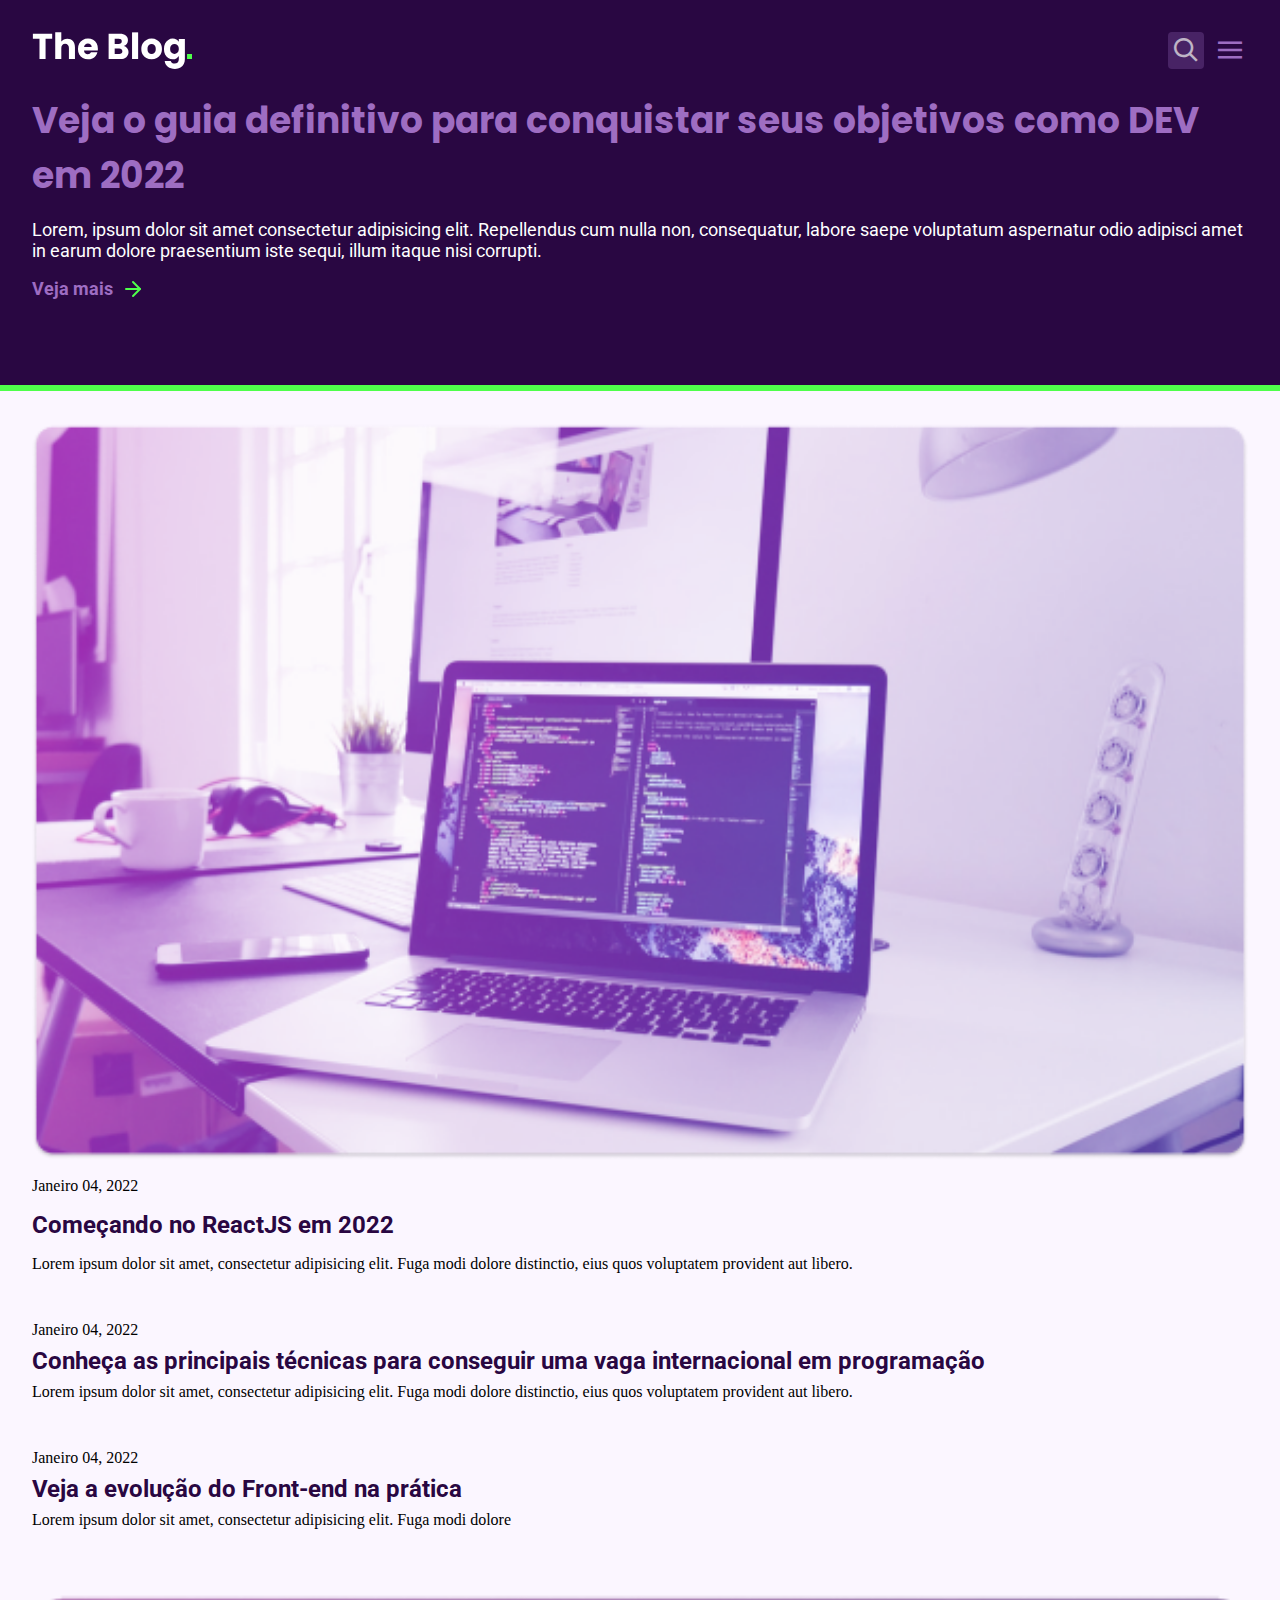
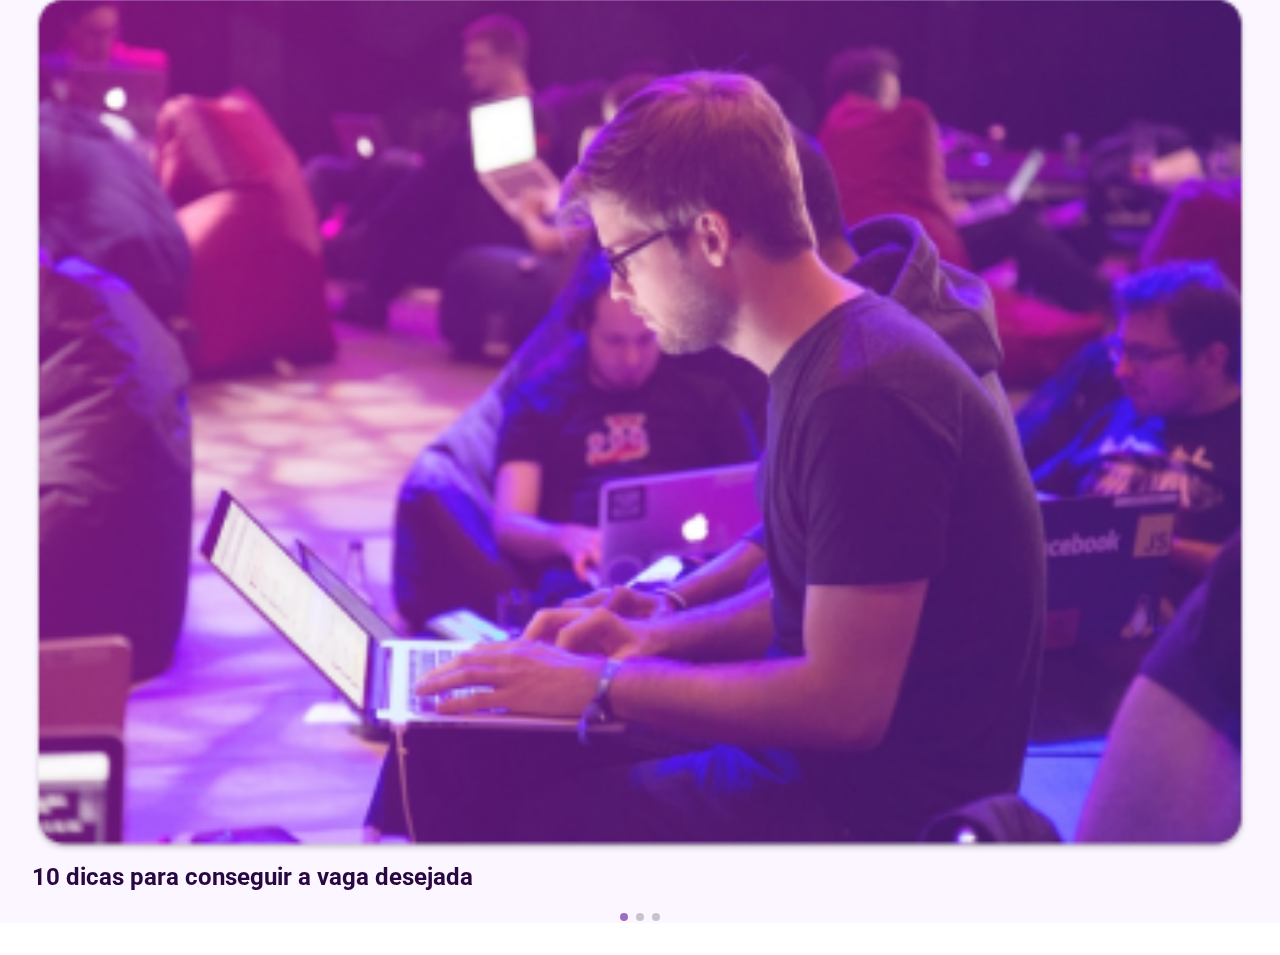
==== index.html @ efb83056 "first commit" ====
<!DOCTYPE html>
<html lang="PT-br">
  <head>
    <!-- PAGE INFO -->
    <meta charset="UTF-8" />
    <meta name="viewport" content="width=device-width, initial-scale=1.0" />
    <title>The Blog</title>

    <!-- ICONS -->
    <link rel="stylesheet" href="assets/fonts/style.css" />

    <!-- STYLES -->
    <link rel="stylesheet" href="./styles/global.css" />
    <link rel="stylesheet" href="./styles/header.css" />
    <link rel="stylesheet" href="./styles/main.css" />

    <!-- FONTS -->
    <link rel="preconnect" href="https://fonts.googleapis.com" />
    <link rel="preconnect" href="https://fonts.gstatic.com" crossorigin />
    <link
      href="https://fonts.googleapis.com/css2?family=Poppins:wght@700&family=Roboto:wght@400;700&display=swap"
      rel="stylesheet"
    />

    <!-- SWIPER -->
    <link
      rel="stylesheet"
      href="https://unpkg.com/swiper@8/swiper-bundle.min.css"
    />
  </head>
  <body>
    <header id="header">
      <nav>
        <img src="assets/images/logo.svg" alt="" />
        <div class="icons">
          <div class="icon icon-search"></div>
          <div class="icon icon-menu"></div>
        </div>
      </nav>

      <section class="mainHeader">
        <h1>
          Veja o guia definitivo para conquistar seus objetivos como DEV em 2022
        </h1>
        <p>
          Lorem, ipsum dolor sit amet consectetur adipisicing elit. Repellendus
          cum nulla non, consequatur, labore saepe voluptatum aspernatur odio
          adipisci amet in earum dolore praesentium iste sequi, illum itaque
          nisi corrupti.
        </p>
        <div>
          <a href=""
            >Veja mais <img src="assets/images/arrow-right.svg" alt=""
          /></a>
        </div>
      </section>
    </header>
    <main id="main">
      <div class="top-posts">
        <div class="main-post">
          <img src="assets/images/post-1.png" alt="" />
          <p>Janeiro 04, 2022</p>
          <a href="">
            <h2>Começando no ReactJS em 2022</h2>
          </a>
          <p>
            Lorem ipsum dolor sit amet, consectetur adipisicing elit. Fuga modi
            dolore distinctio, eius quos voluptatem provident aut libero.
          </p>
        </div>
        <div class="side-posts">
          <div class="side-post">
            <p>Janeiro 04, 2022</p>
            <a href="">
              <h2>
                Conheça as principais técnicas para conseguir uma vaga
                internacional em programação
              </h2>
            </a>
            <p>
              Lorem ipsum dolor sit amet, consectetur adipisicing elit. Fuga
              modi dolore distinctio, eius quos voluptatem provident aut libero.
            </p>
          </div>
          <div class="side-post">
            <p>Janeiro 04, 2022</p>
            <a href="">
              <h2>Veja a evolução do Front-end na prática</h2>
            </a>
            <p>
              Lorem ipsum dolor sit amet, consectetur adipisicing elit. Fuga
              modi dolore
            </p>
          </div>
        </div>
      </div>
      <div class="bottom-posts swiper">
        <div class="swiper-wrapper">
          <div class="bottom-post swiper-slide">
            <img src="assets/images/post-2.png" alt="" />
            <p>Janeiro 04, 2022</p>
            <a href="">
              <h2>10 dicas para conseguir a vaga desejada</h2>
            </a>
            <p>
              Lorem ipsum dolor sit amet, consectetur adipisicing elit. Fuga
              modi dolore
            </p>
          </div>
          <div class="bottom-post swiper-slide">
            <img src="assets/images/post-3.png" alt="" />
            <p>Janeiro 04, 2022</p>
            <a href="">
              <h2>Deixe seu código mais semântico com essas dicas</h2>
            </a>
            <p>
              Lorem ipsum dolor sit amet, consectetur adipisicing elit. Fuga
              modi dolore
            </p>
          </div>
          <div class="bottom-post swiper-slide">
            <img src="assets/images/post-4.png" alt="" />
            <p>Janeiro 04, 2022</p>
            <a href="">
              <h2>Use essas dicas nas suas aplicações mobile</h2>
            </a>
            <p>
              Lorem ipsum dolor sit amet, consectetur adipisicing elit. Fuga
              modi dolore
            </p>
          </div>
        </div>
      </div>

      <div class="swiper-pagination"></div>
    </main>

    <script src="https://unpkg.com/swiper@8/swiper-bundle.min.js"></script>

    <script src="main.js"></script>
  </body>
</html>
---- assets/fonts/style.css ----
@font-face {
  font-family: 'icomoon';
  src:  url('fonts/icomoon.eot?vohsoa');
  src:  url('fonts/icomoon.eot?vohsoa#iefix') format('embedded-opentype'),
    url('fonts/icomoon.ttf?vohsoa') format('truetype'),
    url('fonts/icomoon.woff?vohsoa') format('woff'),
    url('fonts/icomoon.svg?vohsoa#icomoon') format('svg');
  font-weight: normal;
  font-style: normal;
  font-display: block;
}

[class^="icon-"], [class*=" icon-"] {
  /* use !important to prevent issues with browser extensions that change fonts */
  font-family: 'icomoon' !important;
  speak: never;
  font-style: normal;
  font-weight: normal;
  font-variant: normal;
  text-transform: none;
  line-height: 1;

  /* Better Font Rendering =========== */
  -webkit-font-smoothing: antialiased;
  -moz-osx-font-smoothing: grayscale;
}

.icon-search:before {
  content: "\e900";
}
.icon-close:before {
  content: "\e901";
}
.icon-menu:before {
  content: "\e902";
}
---- styles/global.css ----
* {
  margin: 0;
  padding: 0;
  box-sizing: border-box;
}

ul {
  list-style: none;
}

a {
  text-decoration: none;
}

img {
  width: 100%;
  height: auto;
}

h1, h2 {
  font: 700 1.5rem var(--body-font);
  color: var(--purple-bg);
}

:root {

  /* colors */
  --purple-bg: #290742;
  --dark-bg: #170027;
  --button-bg: #9e6dc2;
  --button-bg-t: #9f6dc264;
  --white: #fff;
  --light-purple: #fbf6ff;
  --green: #4fff4b;

  /* fonts */
  --title-font: 'Poppins', sans-serif;
  --body-font: 'Roboto', sans-serif;
}
---- styles/header.css ----
#header {
  background: var(--purple-bg);
  padding: 2rem;
  border-bottom: 6px solid var(--green);
}

#header nav {
  display: flex;
  justify-content: space-between;
  margin-bottom: 1.5rem;
}

#header nav img {
  width: 10rem;
}

#header .icons {
  display: flex;
  align-items: center;
  gap: 0.5rem;

  font-size: 1.5rem;
}

#header .icon {
  height: 100%;
  width: 2.25rem;
  
  display: grid;
  align-items: center;
  justify-content: center;
}

#header .icon-search {
  background: var(--button-bg-t);
  opacity: 0.7;
  color: var(--white);

  border-radius: 4px;
}

#header .icon-menu {
  color: var(--button-bg);
}

#header .mainHeader {
  display: flex;
  flex-direction: column;
  gap: 1rem;
}

#header .mainHeader h1 {
  font: 700 2.25rem var(--title-font);
  color: var(--button-bg);
}

#header .mainHeader p {
  font: 400 1.125rem var(--body-font);
  color: var(--white);
  display: flex;
}

#header .mainHeader a {
  display: flex;
  align-items: center;
  gap: 0.5rem;
  
  font: 700 1.125rem var(--body-font);
  color: var(--button-bg);
}

#header .mainHeader img {
  width: 1.5rem;
}

#header .mainHeader div {
  margin-bottom: 3.25rem;
}
---- styles/main.css ----
#main {
  background: var(--light-purple);
  padding: 2rem;
  margin-bottom: 2rem;
}

#main h2 {
  font: 700 1.5rem var(--body-font);
}

#main .top-posts {
  display: flex;
  flex-direction: column;
  gap: 3rem;
  margin-bottom: 4rem;
}

#main .side-posts {
  display: flex;
  flex-direction: column;
  gap: 3rem;
}

#main .main-post {
  display: flex;
  flex-direction: column;
  gap: 1rem;
}

#main .side-post {
  display: flex;
  flex-direction: column;
  gap: 0.5rem;
}

#main .bottom-posts {
  display: flex;
  flex-direction: column;
  gap: 1.875rem;
}

#main .bottom-post {
  display: flex;
  flex-direction: column;
  gap: 0.5rem;
}

#main .bottom-post p {
  visibility: hidden;
  position: absolute;
  z-index: -1;
}

#main .swiper-pagination-bullet {
  width: 0.5rem;
  height: 0.5rem;
}

#main .swiper-pagination-bullet-active {
  background: var(--button-bg);
}

#main .swiper-pagination-bullets.swiper-pagination-horizontal {
  margin-top: 1rem;
  bottom: auto;
}
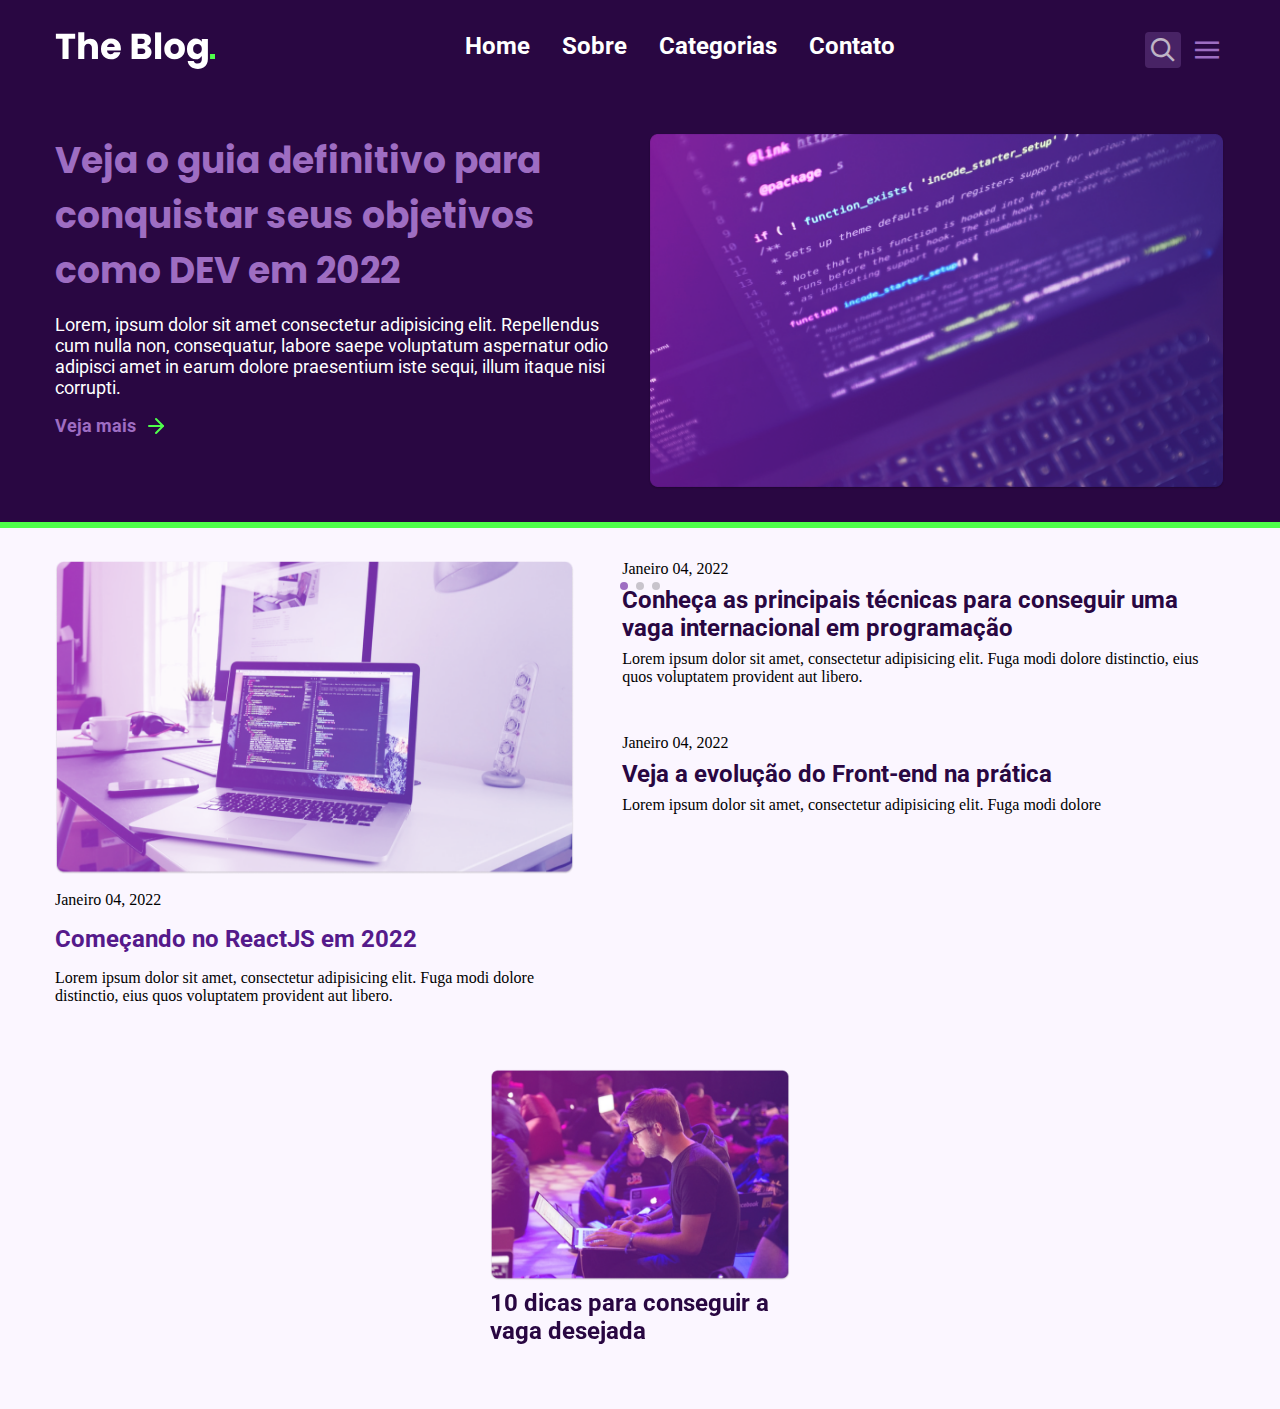
==== commit dc1c118f: "responsive to desktop" ====
--- a/index.html
+++ b/index.html
@@ -29,33 +29,47 @@
     />
   </head>
   <body>
-    <header id="header">
-      <nav>
+    <header id="header" class="container">
+      <nav class="">
         <img src="assets/images/logo.svg" alt="" />
+        <div class="menu">
+          <ul>
+            <li><a class="title" href="#home">Home</a></li>
+            <li><a class="title" href="#about">Sobre</a></li>
+            <li><a class="title" href="#categories">Categorias</a></li>
+            <li><a class="title" href="#contact">Contato</a></li>
+          </ul>
+        </div>
         <div class="icons">
           <div class="icon icon-search"></div>
-          <div class="icon icon-menu"></div>
+          <div class="icon toggle icon-menu"></div>
+          <div class="icon toggle icon-close"></div>
         </div>
       </nav>
 
-      <section class="mainHeader">
-        <h1>
-          Veja o guia definitivo para conquistar seus objetivos como DEV em 2022
-        </h1>
-        <p>
-          Lorem, ipsum dolor sit amet consectetur adipisicing elit. Repellendus
-          cum nulla non, consequatur, labore saepe voluptatum aspernatur odio
-          adipisci amet in earum dolore praesentium iste sequi, illum itaque
-          nisi corrupti.
-        </p>
-        <div>
-          <a href=""
-            >Veja mais <img src="assets/images/arrow-right.svg" alt=""
-          /></a>
+      <section>
+        <div class="mainHeader">
+          <h1 class="title">
+            Veja o guia definitivo para conquistar seus objetivos como DEV em
+            2022
+          </h1>
+          <p>
+            Lorem, ipsum dolor sit amet consectetur adipisicing elit.
+            Repellendus cum nulla non, consequatur, labore saepe voluptatum
+            aspernatur odio adipisci amet in earum dolore praesentium iste
+            sequi, illum itaque nisi corrupti.
+          </p>
+          <div>
+            <a href=""
+              >Veja mais <img src="assets/images/arrow-right.svg" alt=""
+            /></a>
+          </div>
         </div>
+        <img class="showImg" src="assets/images/featured-image.png" alt="" />
       </section>
     </header>
-    <main id="main">
+
+    <main id="main" class="container">
       <div class="top-posts">
         <div class="main-post">
           <img src="assets/images/post-1.png" alt="" />
@@ -72,7 +86,7 @@
           <div class="side-post">
             <p>Janeiro 04, 2022</p>
             <a href="">
-              <h2>
+              <h2 class="title">
                 Conheça as principais técnicas para conseguir uma vaga
                 internacional em programação
               </h2>
@@ -85,7 +99,7 @@
           <div class="side-post">
             <p>Janeiro 04, 2022</p>
             <a href="">
-              <h2>Veja a evolução do Front-end na prática</h2>
+              <h2 class="title">Veja a evolução do Front-end na prática</h2>
             </a>
             <p>
               Lorem ipsum dolor sit amet, consectetur adipisicing elit. Fuga
@@ -100,7 +114,7 @@
             <img src="assets/images/post-2.png" alt="" />
             <p>Janeiro 04, 2022</p>
             <a href="">
-              <h2>10 dicas para conseguir a vaga desejada</h2>
+              <h2 class="title">10 dicas para conseguir a vaga desejada</h2>
             </a>
             <p>
               Lorem ipsum dolor sit amet, consectetur adipisicing elit. Fuga
@@ -111,7 +125,9 @@
             <img src="assets/images/post-3.png" alt="" />
             <p>Janeiro 04, 2022</p>
             <a href="">
-              <h2>Deixe seu código mais semântico com essas dicas</h2>
+              <h2 class="title">
+                Deixe seu código mais semântico com essas dicas
+              </h2>
             </a>
             <p>
               Lorem ipsum dolor sit amet, consectetur adipisicing elit. Fuga
@@ -122,7 +138,7 @@
             <img src="assets/images/post-4.png" alt="" />
             <p>Janeiro 04, 2022</p>
             <a href="">
-              <h2>Use essas dicas nas suas aplicações mobile</h2>
+              <h2 class="title">Use essas dicas nas suas aplicações mobile</h2>
             </a>
             <p>
               Lorem ipsum dolor sit amet, consectetur adipisicing elit. Fuga
--- a/styles/global.css
+++ b/styles/global.css
@@ -17,9 +17,17 @@
   height: auto;
 }
 
-h1, h2 {
-  font: 700 1.5rem var(--body-font);
+.title {
+  font: 700 1rem var(--body-font);
   color: var(--purple-bg);
+}
+
+h1.title {
+  font-size: 2.25rem;
+}
+
+h2.title {
+  font-size: 1.5rem;
 }
 
 :root {
@@ -36,4 +44,10 @@
   /* fonts */
   --title-font: 'Poppins', sans-serif;
   --body-font: 'Roboto', sans-serif;
+}
+
+@media screen and (min-width: 1024px) {
+  .swiper {
+    width: 300px;
+  }
 }--- a/styles/header.css
+++ b/styles/header.css
@@ -14,6 +14,17 @@
   width: 10rem;
 }
 
+#header nav .menu {
+  opacity: 0;
+  visibility: hidden;
+
+  position: absolute;
+  z-index: -1;
+  top: -20rem;
+
+  transition: 0.2s;
+}
+
 #header .icons {
   display: flex;
   align-items: center;
@@ -23,10 +34,10 @@
 }
 
 #header .icon {
-  height: 100%;
+  height: 2.25rem;
   width: 2.25rem;
   
-  display: grid;
+  display: flex;
   align-items: center;
   justify-content: center;
 }
@@ -39,9 +50,89 @@
   border-radius: 4px;
 }
 
-#header .icon-menu {
-  color: var(--button-bg);
-}
+#header .toggle {
+  color: var(--button-bg);
+}
+
+/* ---- MENU MOBILE ATIVO ---- */
+
+#header nav.show ul {
+  display: grid;
+  gap: 4rem;  
+}
+
+#header nav.show .menu {
+  display: grid;
+  place-content: center;
+
+  opacity: 1;
+  visibility: visible;
+
+  background: var(--purple-bg);
+
+  height: 100vh;
+  width: 100vw;
+
+  position: fixed;
+  top: 0;
+  left: 0;
+  z-index: 11;
+}
+
+#header nav ul li {
+  text-align: center;
+}
+
+#header nav ul li a {
+  color: var(--white);
+  font-size: 1.5rem;
+  transition: color 0.2s;
+  position: relative;
+}
+
+#header nav ul li a:hover {
+  color: var(--button-bg);
+}
+
+nav ul li a::after {
+  content: "";
+  width: 0%;
+  height: 2px;
+  background: var(--green);
+
+  position: absolute;
+  left: 0;
+  bottom: -1.5rem;
+
+  transition: width 0.2s;
+}
+
+nav ul li a:hover::after {
+  width: 100%;
+}
+
+#header nav .icon-close {
+  visibility: hidden;
+  opacity: 0;
+
+  position: absolute;
+  right: 2.25rem;
+  top: -1.5rem;
+  z-index: -1;
+
+  transition: 0.2s;
+}
+
+#header nav.show .icon-close {
+  visibility: visible;
+  opacity: 1;
+
+  position: absolute;
+  top: 2rem;
+  z-index: 11;
+}
+
+/* ---- CONTEÚDO PRINCIPAL ---- */
 
 #header .mainHeader {
   display: flex;
@@ -76,3 +167,56 @@
 #header .mainHeader div {
   margin-bottom: 3.25rem;
 }
+
+#header .showImg {
+  width: 1px;
+  visibility: hidden;
+  opacity: 0;
+  position: absolute;
+  z-index: -1;
+}
+
+@media screen and (min-width: 1024px) {
+  #header {
+    display: flex;
+    flex-direction: column;
+    align-items: center;
+  }
+
+  #header nav {
+    margin-bottom: 4rem;
+    width: 73.125rem;
+  }
+
+  #header nav .menu {
+    opacity: 1;
+    visibility: visible;
+    position: relative;
+    z-index: 0;
+    top: auto;
+  }
+
+  #header nav ul {
+    display: flex;
+    gap: 2rem;
+  }
+
+  #header .showImg {
+    position: relative;
+    visibility: visible;
+    opacity: 1;
+    z-index: 0;
+    width: 36.6rem;
+  }
+
+  #header section {
+    display: flex;
+    gap: 2rem;
+    justify-content: center;
+    width: 73.125rem;
+  }
+
+  #header .mainHeader {
+    width: 35.62rem;
+  }
+}--- a/styles/main.css
+++ b/styles/main.css
@@ -1,7 +1,6 @@
 #main {
   background: var(--light-purple);
-  padding: 2rem;
-  margin-bottom: 2rem;
+  padding: 2rem 2rem 4rem;
 }
 
 #main h2 {
@@ -63,4 +62,17 @@
 #main .swiper-pagination-bullets.swiper-pagination-horizontal {
   margin-top: 1rem;
   bottom: auto;
+}
+
+@media screen and (min-width: 1024px) {
+  #main {
+    display: flex;
+    flex-direction: column;
+    align-items: center;
+  }
+
+  #main .top-posts {
+    flex-direction: row;
+    width: 73.125rem;
+  }
 }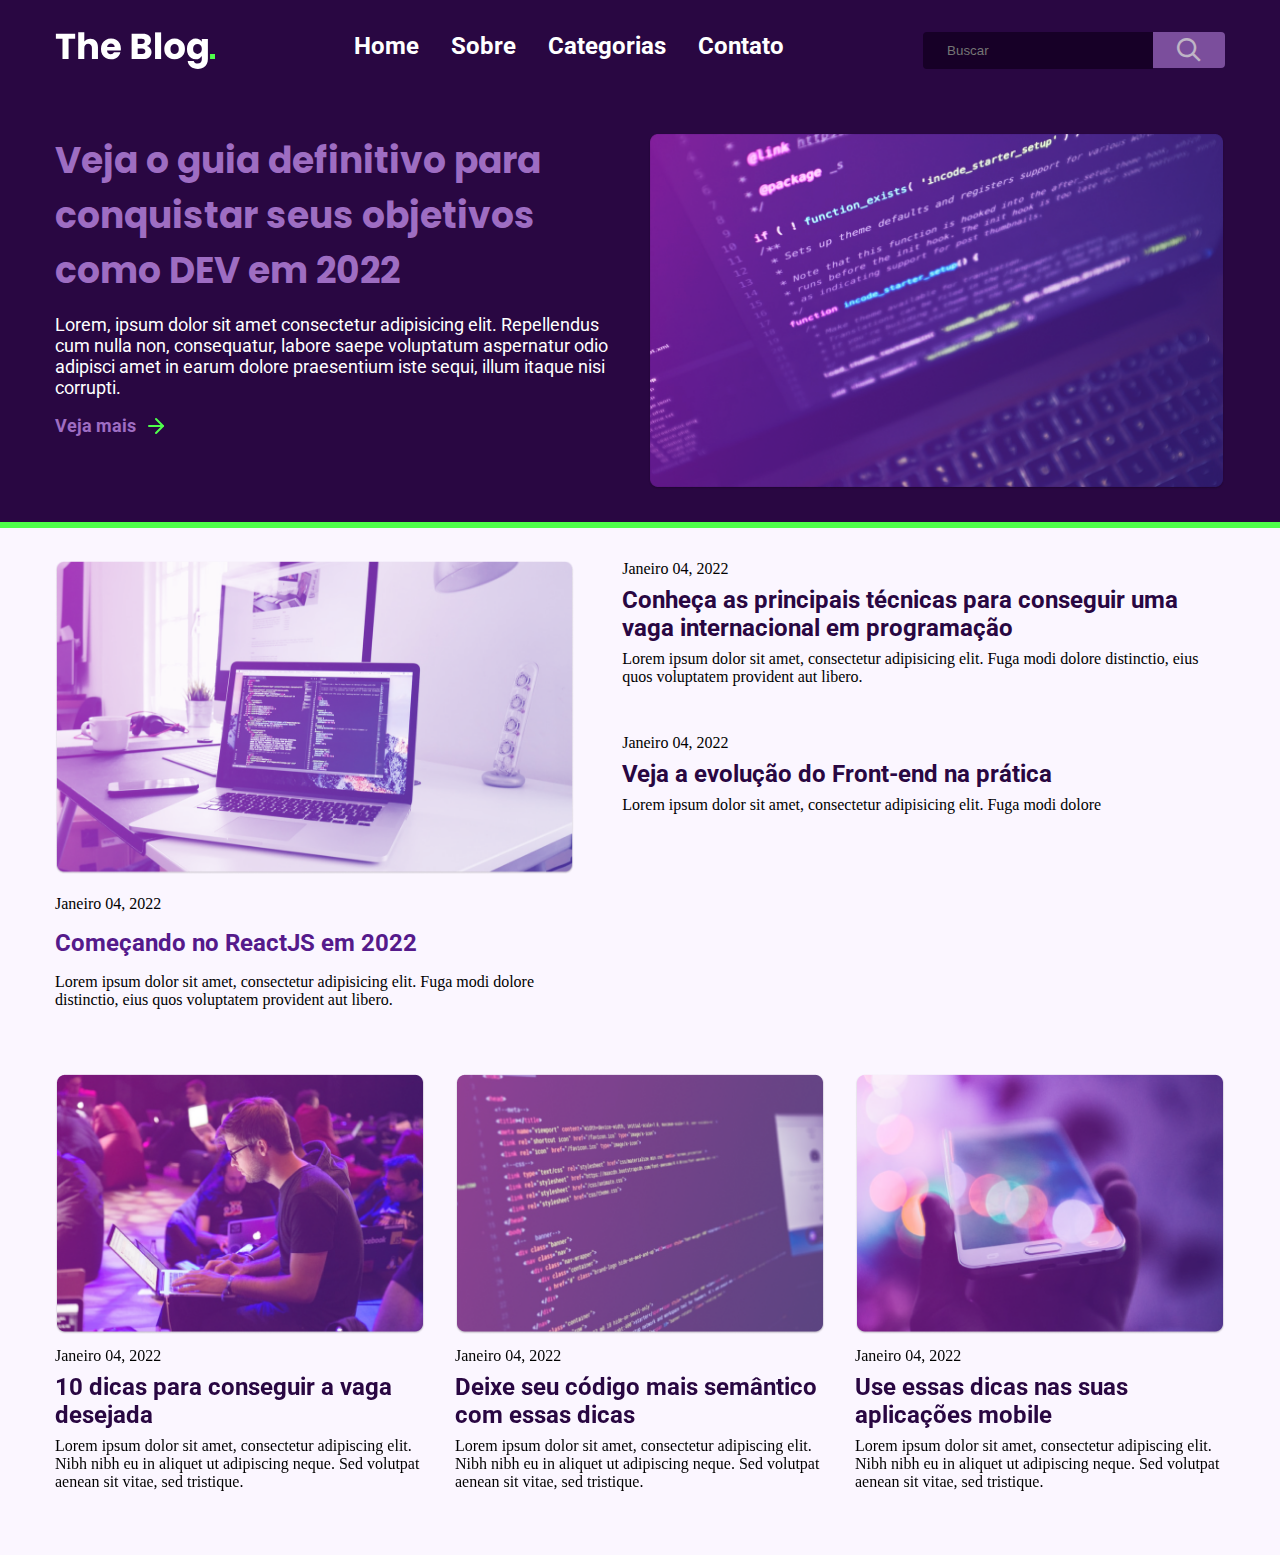
==== commit 3b02e64c: "responsive to desktop" ====
--- a/index.html
+++ b/index.html
@@ -40,10 +40,13 @@
             <li><a class="title" href="#contact">Contato</a></li>
           </ul>
         </div>
-        <div class="icons">
-          <div class="icon icon-search"></div>
-          <div class="icon toggle icon-menu"></div>
-          <div class="icon toggle icon-close"></div>
+        <div class="inputSearch">
+          <input type="text" placeholder="Buscar" />
+          <div class="icons">
+            <div class="icon icon-search"></div>
+            <div class="icon toggle icon-menu"></div>
+            <div class="icon toggle icon-close"></div>
+          </div>
         </div>
       </nav>
 
@@ -72,7 +75,7 @@
     <main id="main" class="container">
       <div class="top-posts">
         <div class="main-post">
-          <img src="assets/images/post-1.png" alt="" />
+          <a href=""><img src="assets/images/post-1.png" alt="" /></a>
           <p>Janeiro 04, 2022</p>
           <a href="">
             <h2>Começando no ReactJS em 2022</h2>
@@ -111,18 +114,19 @@
       <div class="bottom-posts swiper">
         <div class="swiper-wrapper">
           <div class="bottom-post swiper-slide">
-            <img src="assets/images/post-2.png" alt="" />
+            <a href=""><img src="assets/images/post-2.png" alt="" /></a>
             <p>Janeiro 04, 2022</p>
             <a href="">
               <h2 class="title">10 dicas para conseguir a vaga desejada</h2>
             </a>
             <p>
-              Lorem ipsum dolor sit amet, consectetur adipisicing elit. Fuga
-              modi dolore
+              Lorem ipsum dolor sit amet, consectetur adipiscing elit. Nibh nibh
+              eu in aliquet ut adipiscing neque. Sed volutpat aenean sit vitae,
+              sed tristique.
             </p>
           </div>
           <div class="bottom-post swiper-slide">
-            <img src="assets/images/post-3.png" alt="" />
+            <a href=""><img src="assets/images/post-3.png" alt="" /></a>
             <p>Janeiro 04, 2022</p>
             <a href="">
               <h2 class="title">
@@ -130,25 +134,25 @@
               </h2>
             </a>
             <p>
-              Lorem ipsum dolor sit amet, consectetur adipisicing elit. Fuga
-              modi dolore
+              Lorem ipsum dolor sit amet, consectetur adipiscing elit. Nibh nibh
+              eu in aliquet ut adipiscing neque. Sed volutpat aenean sit vitae,
+              sed tristique.
             </p>
           </div>
           <div class="bottom-post swiper-slide">
-            <img src="assets/images/post-4.png" alt="" />
+            <a href=""><img src="assets/images/post-4.png" alt="" /></a>
             <p>Janeiro 04, 2022</p>
             <a href="">
               <h2 class="title">Use essas dicas nas suas aplicações mobile</h2>
             </a>
             <p>
-              Lorem ipsum dolor sit amet, consectetur adipisicing elit. Fuga
-              modi dolore
+              Lorem ipsum dolor sit amet, consectetur adipiscing elit. Nibh nibh
+              eu in aliquet ut adipiscing neque. Sed volutpat aenean sit vitae,
+              sed tristique.
             </p>
           </div>
         </div>
       </div>
-
-      <div class="swiper-pagination"></div>
     </main>
 
     <script src="https://unpkg.com/swiper@8/swiper-bundle.min.js"></script>
--- a/styles/header.css
+++ b/styles/header.css
@@ -8,6 +8,10 @@
   display: flex;
   justify-content: space-between;
   margin-bottom: 1.5rem;
+}
+
+#header .inputSearch input {
+  display: none;
 }
 
 #header nav img {
@@ -169,11 +173,7 @@
 }
 
 #header .showImg {
-  width: 1px;
-  visibility: hidden;
-  opacity: 0;
-  position: absolute;
-  z-index: -1;
+  display: none;
 }
 
 @media screen and (min-width: 1024px) {
@@ -201,11 +201,38 @@
     gap: 2rem;
   }
 
+  #header nav .icon-menu {
+    display: none;
+  }
+
+  #header .inputSearch {
+    display: flex;
+  }
+
+  #header .inputSearch input {
+    display: block;
+    width: 14.37rem;
+    background: var(--dark-bg);
+    color: var(--white);
+    border: none;
+    padding: 0 1.5rem;
+    border-bottom-left-radius: 4px;
+    border-top-left-radius: 4px;
+  }
+
+  #header input:focus {
+    outline: 0;
+  }
+
+  #header .inputSearch .icon-search {
+    width: 4.5rem;
+    background: var(--button-bg);
+    border-bottom-left-radius: 0px;
+    border-top-left-radius: 0px;
+  }
+
   #header .showImg {
-    position: relative;
-    visibility: visible;
-    opacity: 1;
-    z-index: 0;
+    display: block;
     width: 36.6rem;
   }
 
--- a/styles/main.css
+++ b/styles/main.css
@@ -45,23 +45,7 @@
 }
 
 #main .bottom-post p {
-  visibility: hidden;
-  position: absolute;
-  z-index: -1;
-}
-
-#main .swiper-pagination-bullet {
-  width: 0.5rem;
-  height: 0.5rem;
-}
-
-#main .swiper-pagination-bullet-active {
-  background: var(--button-bg);
-}
-
-#main .swiper-pagination-bullets.swiper-pagination-horizontal {
-  margin-top: 1rem;
-  bottom: auto;
+  display: none;
 }
 
 @media screen and (min-width: 1024px) {
@@ -75,4 +59,12 @@
     flex-direction: row;
     width: 73.125rem;
   }
+
+  #main .bottom-posts {
+    width: 73.125rem;
+  }
+
+  #main .bottom-post p {
+    display: block;
+  }
 }